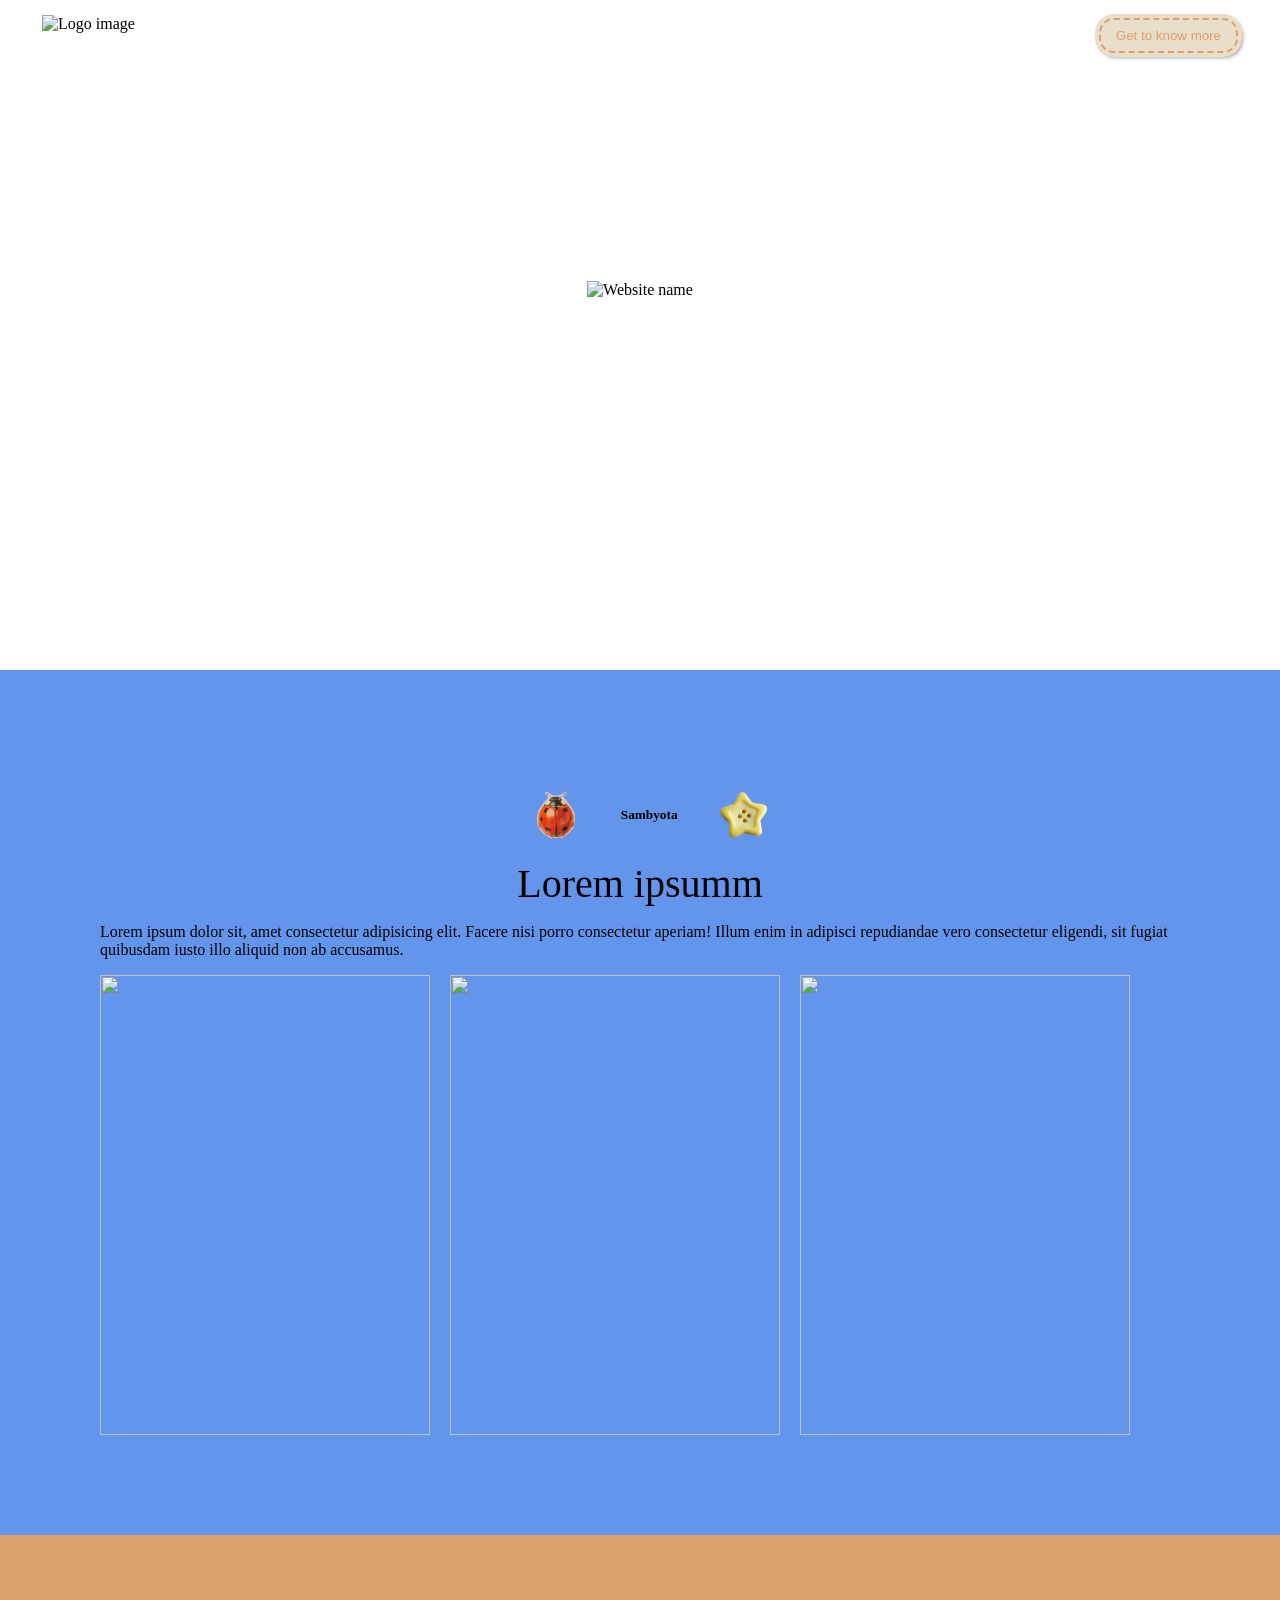
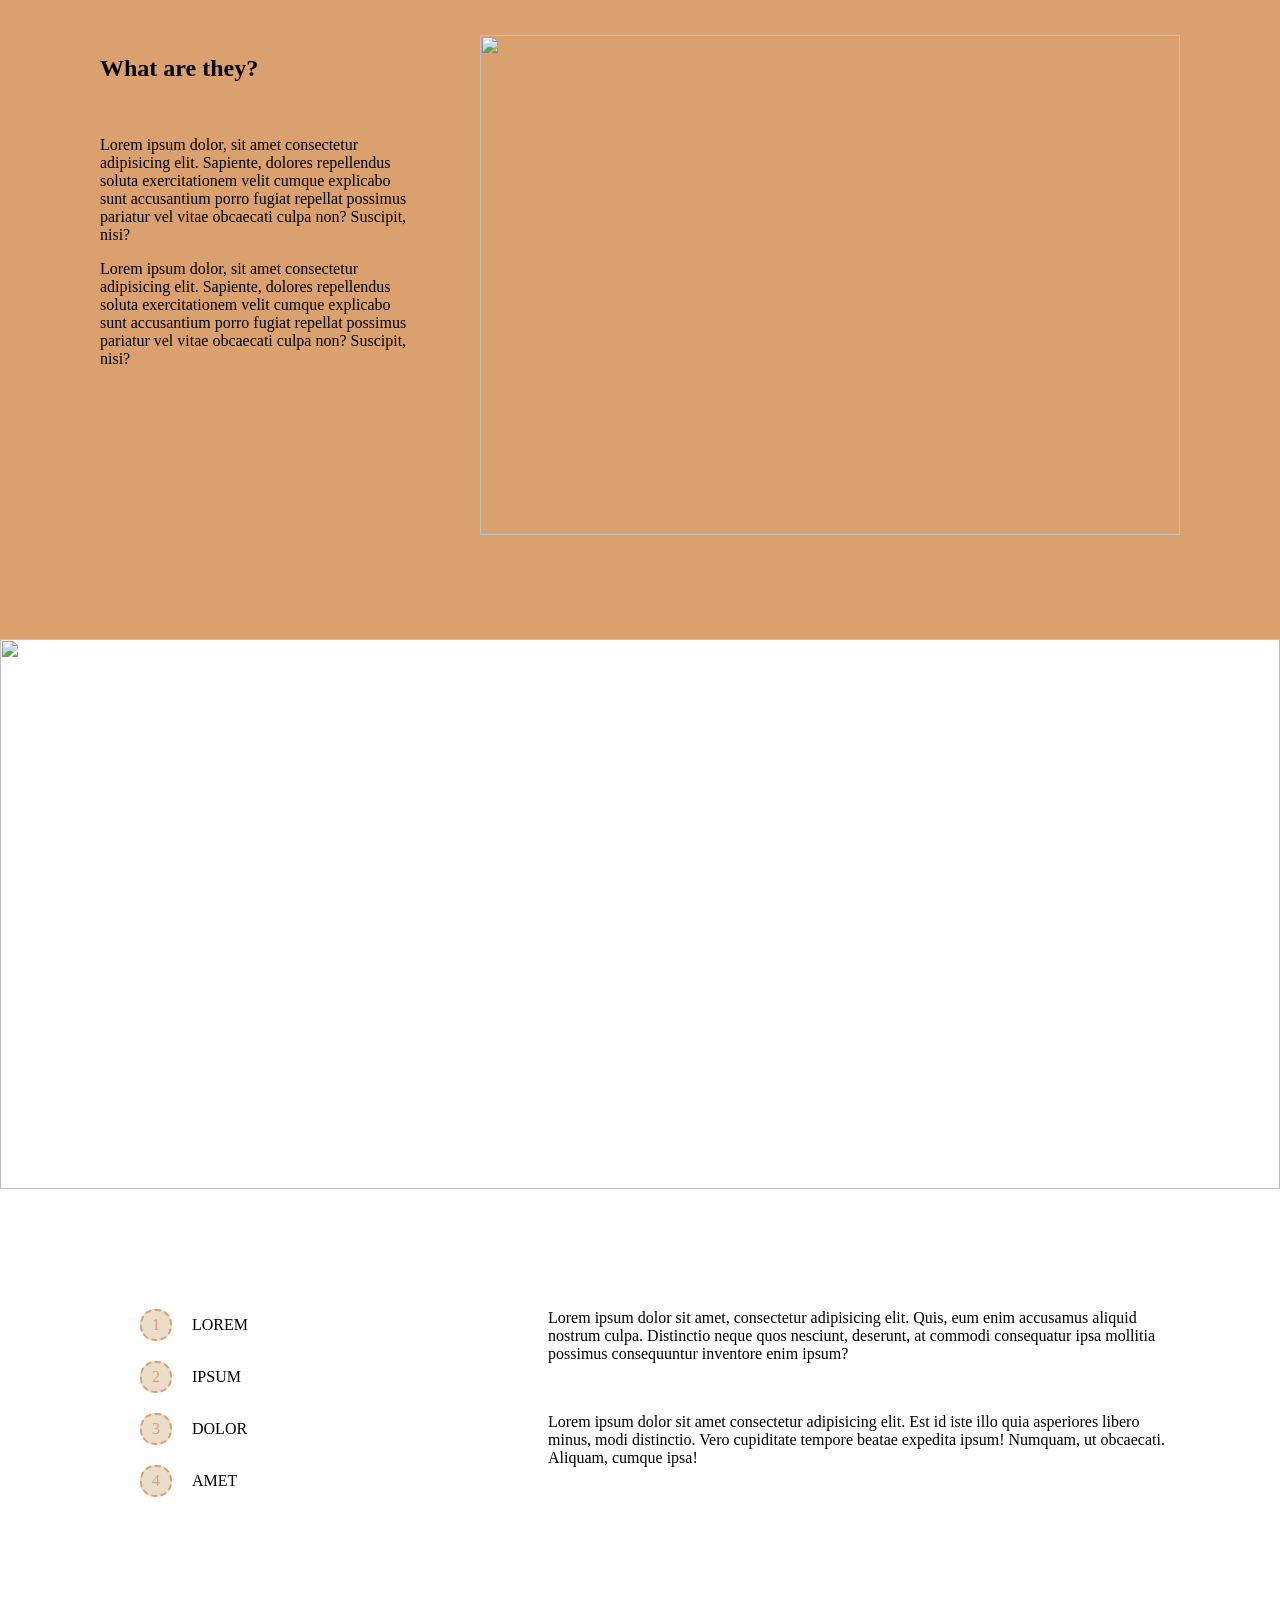
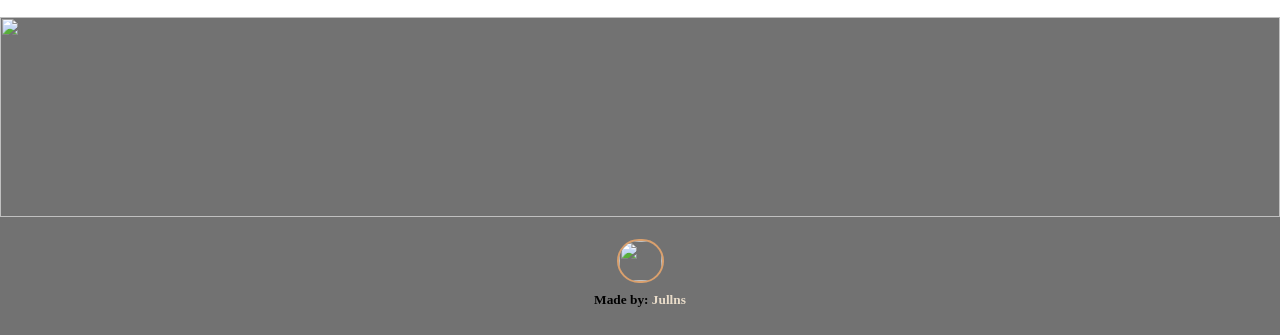
==== index.html @ bb69ad9b "Add files via upload" ====
<!DOCTYPE html>
<html lang="en">
<head>
    <meta charset="UTF-8">
    <meta name="viewport" content="width=device-width, initial-scale=1.0">
    <link rel="icon" href="#" type="image/x-icon">
    <link rel="Stylesheet" href="style.css">
    <title>Presentation</title>
</head>
<body>
    <header>
        <img src="https://i.pinimg.com/1200x/c7/43/ba/c743ba436043ff86fafc4861faecf809.jpg" class="logo" alt="Logo image">
        <button class="btnHeader">Get to know more</button>
    </header>

    <section class="hero">
        <div class="imgHero">
            <img src="https://placehold.co/500x150" alt="Website name">
        </div>
    </section>

    <section class="flips">
        <div class="above">
            <img src="img/ladyBug.png" alt="" style="height: 90px;" class="imgAbove">
            <h5>Sambyota</h5>
            <img src="img/button.png" alt="" style="height: 50px;" class="imgAbove">
        </div>
        <div class="textInfo">
            <span>Lorem ipsumm</span>
            <p>Lorem ipsum dolor sit, amet consectetur adipisicing elit. Facere nisi porro consectetur aperiam! Illum enim in adipisci repudiandae vero consectetur eligendi, sit fugiat quibusdam iusto illo aliquid non ab accusamus.</p>
        </div>
        <div class="flipImages">
            <div class="flipCard">
                <div class="flipCardInner">
                    <div class="flipCardFront">
                        <img src="https://i.pinimg.com/736x/1f/29/45/1f2945234f27a18b586317b9a08e1dca.jpg" alt="">
                    </div>
                    <div class="flipCardBack">
                        <h1>LOREM</h1>
                        <p>Lorem ipsum dolor sit amet consectetur adipisicing elit. Architecto ex fuga soluta tempore, eius aspernatur doloribus iste magni est odit eos vero, placeat dignissimos perspiciatis labore officiis dolorum rem! Consequuntur.</p>
                    </div>
                </div>
            </div>

            <div class="flipCard">
                <div class="flipCardInner">
                    <div class="flipCardFront">
                        <img src="https://i.pinimg.com/736x/7e/d2/30/7ed23029f573b01a858c3f5cab097824.jpg" alt="">
                    </div>
                    <div class="flipCardBack">
                        <h1>LOREM</h1>
                        <p>Lorem ipsum dolor sit amet consectetur, adipisicing elit. Ipsa autem aliquam illum nulla labore. Cupiditate magnam voluptatibus commodi mollitia tempore eveniet odio id veritatis blanditiis voluptates. Doloremque impedit dolorem harum.</p>
                    </div>
                </div>   
            </div>

            <div class="flipCard">
                <div class="flipCardInner">
                    <div class="flipCardFront">
                        <img src="https://i.pinimg.com/736x/ce/5a/1a/ce5a1a4d6c5ed7a94f8ad2fc9b139fdb.jpg" alt="">
                    </div>
                    <div class="flipCardBack">
                        <h1>LOREM</h1>
                        <p>Lorem, ipsum dolor sit amet consectetur adipisicing elit. Eaque ut assumenda consequatur cum porro? Aut, aliquid. Vitae, hic, dolorum porro obcaecati aliquam nisi fugit laudantium quod explicabo inventore autem est!</p>
                    </div>   
                </div>
            </div>
        </div>
    </section>

    <section class="noNameYet">
        <div class="leftSide">
            <h1>What are they?</h1>
            <br>
            <p>
                Lorem ipsum dolor, sit amet consectetur adipisicing elit. Sapiente, dolores repellendus soluta exercitationem 
                velit cumque explicabo sunt accusantium porro fugiat repellat possimus pariatur vel vitae obcaecati culpa non? Suscipit, nisi?
            <br>
            </p>
            <p>
                Lorem ipsum dolor, sit amet consectetur adipisicing elit. Sapiente, dolores repellendus soluta exercitationem 
                velit cumque explicabo sunt accusantium porro fugiat repellat possimus pariatur vel vitae obcaecati culpa non? Suscipit, nisi?
            </p>
        </div>
        <div class="rightSide">
            <img src="https://i.pinimg.com/1200x/5e/f9/04/5ef9048542bf9fe75a22320e7ff484f0.jpg" alt="">
        </div>
    </section>

    <section class="containerAbout1">
        <div class="imgContainer">
            <img src="https://i.pinimg.com/736x/b4/34/05/b43405a6c6531537ccabb3a57415e69e.jpg" alt="">
        </div>
        <div class="imgsContainer">
            <div class="imgContainer1">
                <img src="https://i.pinimg.com/736x/16/76/25/1676259814f19e960ae3fb7d10cefbdc.jpg" alt="">
            </div>
            <div class="imgContainer2">
                <img src="https://i.pinimg.com/736x/c9/18/b7/c918b74cd02851aae512fbfe6bda072d.jpg" alt="">
            </div>
            <div class="imgContainer3">
                <img src="https://i.pinimg.com/736x/c7/d8/ac/c7d8acb1a507242b9e1f4ab59ffd6779.jpg" alt="">
            </div>
            <div class="imgContainer4">
                <img src="https://i.pinimg.com/736x/0f/88/f7/0f88f76f76c9b08f286b25aec2841755.jpg" alt="">
            </div>
        </div>
        <div class="listAbout">
            <div class="list">
                <ul>
                    <li>
                        <span>1</span>
                        LOREM
                    </li>
                    <li>
                        <span>2</span>
                        IPSUM
                    </li>
                    <li>
                        <span>3</span>
                        DOLOR
                    </li>
                    <li>
                        <span>4</span>
                        AMET
                    </li>
                </ul>
            </div>
            <div class="textList">
                <p>
                    Lorem ipsum dolor sit amet, consectetur adipisicing elit. Quis, eum enim accusamus aliquid nostrum culpa. Distinctio neque quos nesciunt, deserunt, at commodi consequatur ipsa mollitia possimus consequuntur inventore enim ipsum?
                </p>
                <br>
                <p>
                    Lorem ipsum dolor sit amet consectetur adipisicing elit. Est id iste illo quia asperiores libero minus, modi distinctio. Vero cupiditate tempore beatae expedita ipsum! Numquam, ut obcaecati. Aliquam, cumque ipsa!
                </p>
            </div>
        </div>
    </section>

    <section>
        <div class="circleMain">

        </div>
    </section>

    <footer>
        <div class="footer">
            <div class="imgFooterBackround">
                <img src="https://i.pinimg.com/1200x/5f/6d/40/5f6d406dd7ec572bca5e5ca0c0a4572c.jpg" alt="">
            </div>
            <div class="bellowPart">
                <br>
                <img src="https://i.pinimg.com/1200x/15/10/79/151079d233171f6b4fae22c9ef8bdc80.jpg" alt="">
                <h1>Made by: <span style="color:#EADDCA;">Jullns</span></h1>
                <br>
            </div>
        </div>
    </footer>
</body>
</html>
---- style.css ----
html{
    scroll-behavior: smooth;
    scrollbar-color:#b5855b rgb(234, 221, 202);
}
body{
    margin: 0;
    padding: 0;
    box-sizing: border-box;
    text-decoration: none;
}
header{
    display: flex;
    justify-content: space-between;
    width: 100%;
    height: 60px;
    background-color: transparent;
    z-index: 9999;
    padding: 35px 42px;
    box-sizing: border-box;
    align-items: center;
}
.logo{
    height: 40px;
}
.btnHeader{
    outline: none;
    color: #DAA06D;
    padding: 8px;
    padding-left: 15px;
    padding-right: 15px;
    border: 2px dashed #DAA06D;
    border-radius: 15px;
    background-color: #EADDCA;
    box-shadow: 0 0 0 4px #EADDCA, 2px 2px 4px 2px rgba(0, 0, 0, 0.5);
    transition: .1s ease-in-out;
}
.btnHeader:hover{
    transform: translateX(0.1rem) translateY(0.1rem);
}

.hero{
    background-image: url('https://i.pinimg.com/1200x/b3/a4/09/b3a409f40a2739da270003967fcad691.jpg');
    background-size: cover;
    background-position: center;
    background-repeat: no-repeat;
    height: 700px;   
    margin-top: -100px;   
    top: 0;      
}
.imgHero{
    display: flex;
    flex-direction: column;
    justify-content: center;
    align-items: center;
    height: 500px;
    padding-top: 70px;
}
.above{
    display: flex;
    align-items: center;
    justify-content: center;
}
.above h5{
    font-weight: 600;
    margin-right: 40px;
    margin-left: 20px;
}
.imgAbove:hover{
    animation: chacoalhar 1.7s ease-in-out infinite;
}
@keyframes chacoalhar {
    0% { transform: translateX(0) rotate(0deg); }
    25% { transform: translateX(-6px) rotate(-25deg); } 
    50% { transform: translateX(6px) rotate(25deg); }   
    75% { transform: translateX(-3px) rotate(-9deg); }  
    100% { transform: translateX(0) rotate(0deg); }
}

.noNameYet{
    background-color: #DAA06D;
    padding: 100px;
    display: flex;
}
.rightSide img{
    height: 500px;
    width: 700px;
}
.leftSide{
    margin-right: 70px;
}
.flips{
    background-color: cornflowerblue;
    padding: 100px;
}
.textInfo span{
    display: flex;
    justify-content: center;
    font-size: 40px;
}
.flipImages{
    display: flex;
    gap: 20px;
}
.flipCard{
    background-color: transparent;
    width: 330px;
    height: 460px;
    perspective: 1000px;
}
.flipCardFront img{
    width: 330px;
    height: 460px;
    object-fit: cover;
}
.flipCardInner{
    position: relative;
    width: 100%;
    height: 100%;
    transition: transform 0.6s;
    transform-style: preserve-3d;
}
.flipCard:hover .flipCardInner{
    transform: rotateY(180deg);
}
.flipCardFront, .flipCardBack{
    position: absolute;
    width: 100%;
    height: 100%;
    backface-visibility: hidden;
    -webkit-backface-visibility: hidden;
    overflow: hidden;
}
.flipCardBack{
    background-color: #DAA06D;
    transform: rotateY(180deg);
}

/*footer*/
.footer{
    background-color: rgb(114, 114, 114);
    bottom: 0;
}
.imgFooterBackround img{
    width: 100%;
    height: 200px;
}
.bellowPart img{
    height: 40px;
    width: 43px;
    border: 2px solid #DAA06D;
    border-radius: 30px;
}
.bellowPart h1{
    font-size: smaller;
}
.bellowPart {
    display: flex;
    flex-direction: column;
    align-items: center;
    justify-content: center;
}

.imgContainer img{
    background-image: url('https://i.pinimg.com/736x/b4/34/05/b43405a6c6531537ccabb3a57415e69e.jpg');
    background-size: cover;
    background-position: center;
    background-repeat: no-repeat;
    height: 550px;
    width: 100%;  
}
.containerAbout1{
    position: relative;
}
.imgContainer1, .imgContainer2, .imgContainer3, .imgContainer4 {
    position: absolute;
    z-index: 990;
}
.imgContainer1{
    top: 18%;
    left: 15%;
}
.imgContainer1 img{
    height: 100px;
}
.imgContainer2 {
    top: 25%;
    left: 58%;
}
.imgContainer2 img{
    height: 100px;
}
.imgContainer3 {
    top: 35%;
    left: 60%;
}
.imgContainer3 img{
    height: 100px;
}
.imgContainer4 {
    top: 45%;
    left: 30%;
}
.imgContainer4 img{
    height: 100px;
}
.list li{
    display: flex;
    list-style: none;
    margin-bottom: 20px;
    align-items: center;
}
.list span{
    outline: none;
    color: #DAA06D;
    padding: 5px;
    padding-left: 10px;
    padding-right: 10px;
    border: 2px dashed #DAA06D;
    border-radius: 15px;
    background-color: #EADDCA;
    margin-right: 20px;
    align-items: baseline;
}
.listAbout{
    display: flex;
    gap: 300px;
    padding: 100px;
}
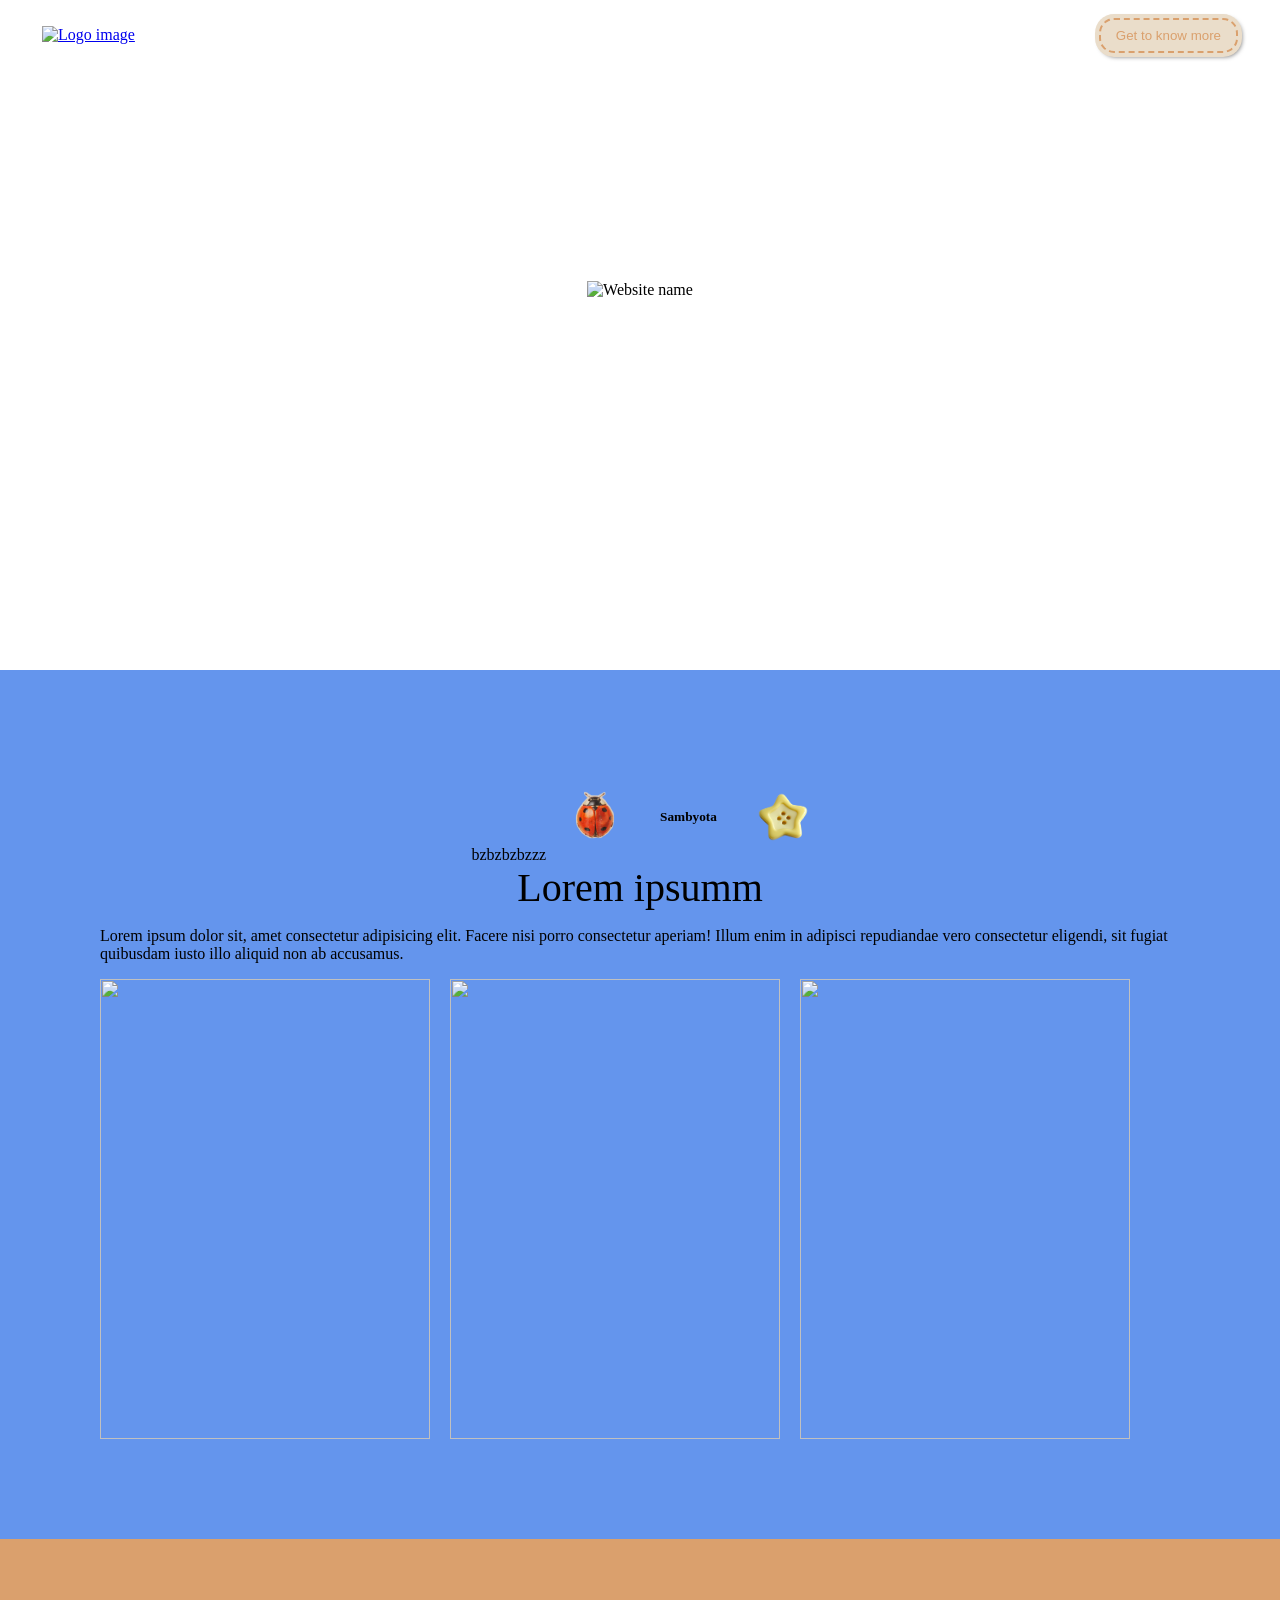
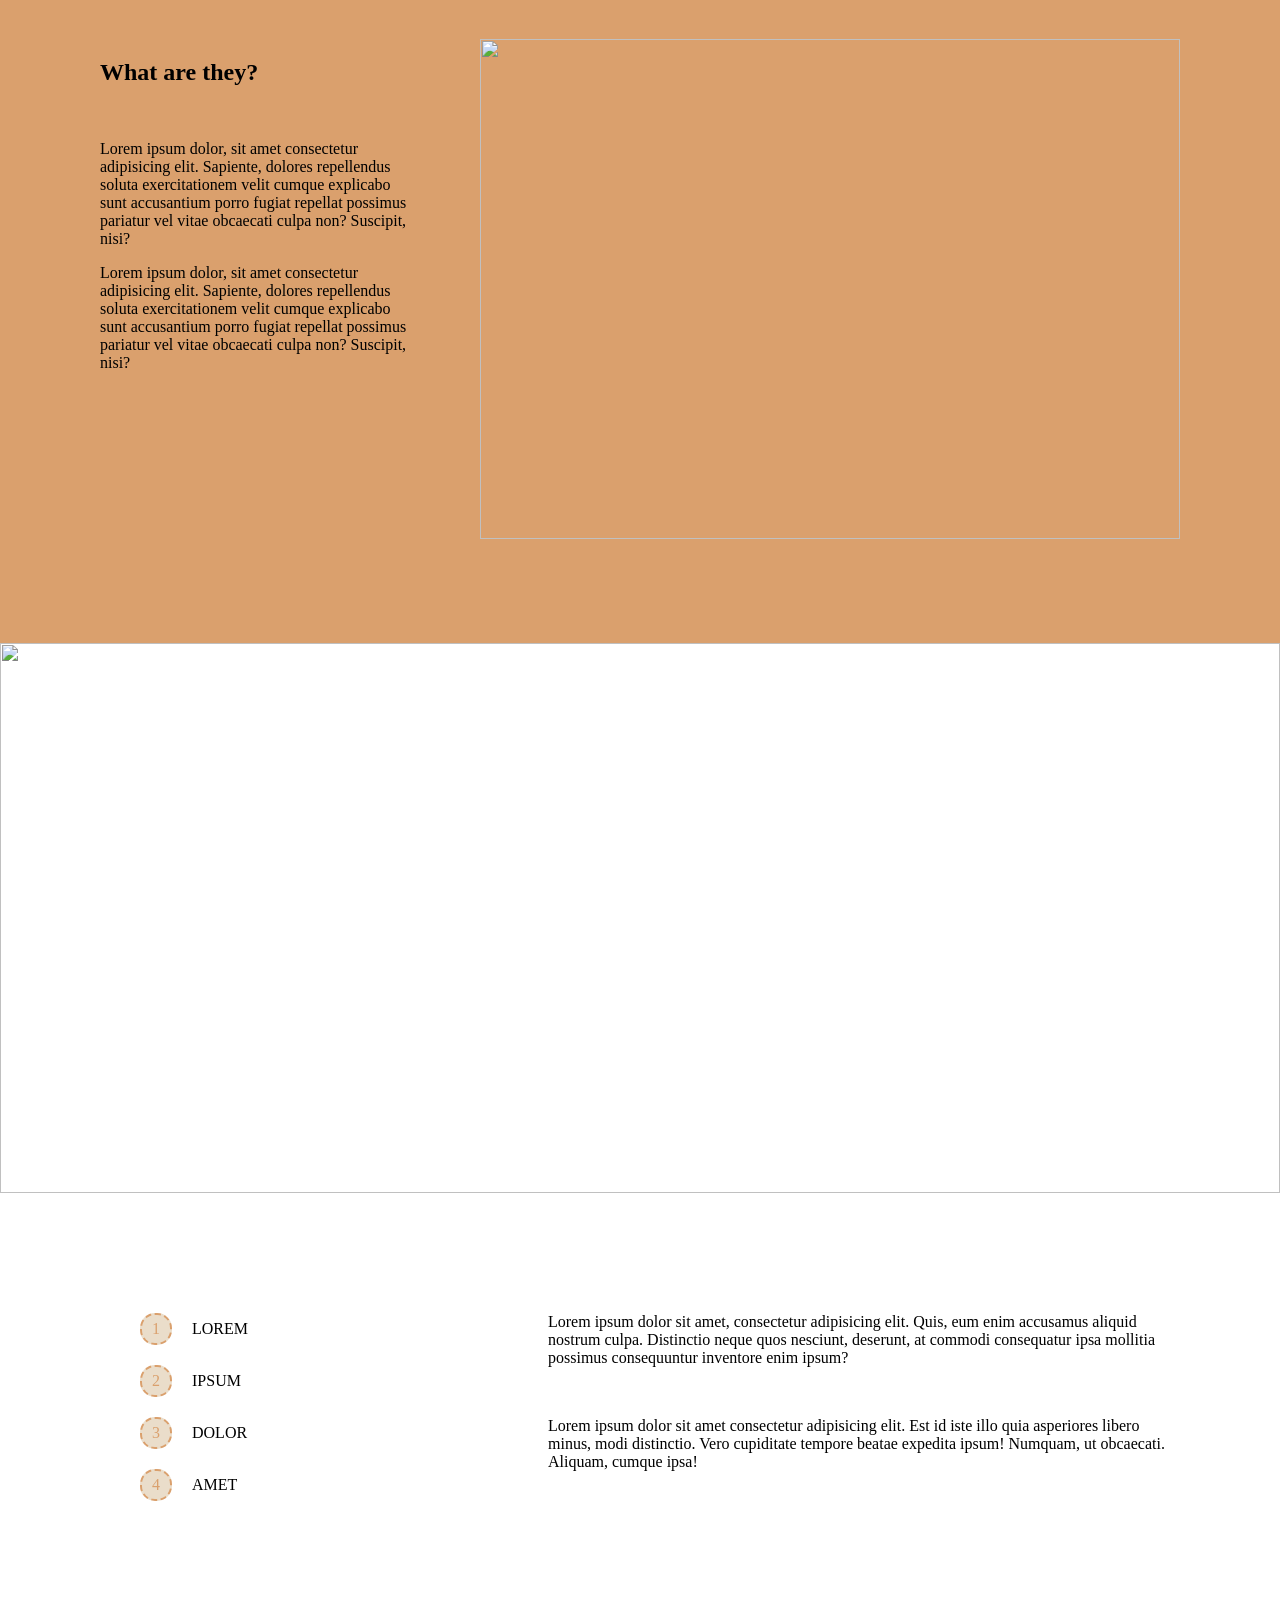
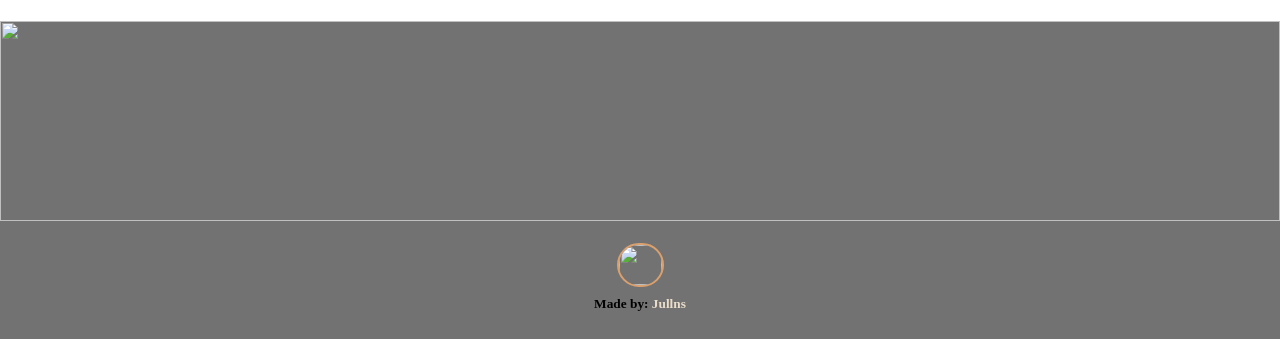
==== commit 120aca55: "Update index.html" ====
--- a/index.html
+++ b/index.html
@@ -3,14 +3,14 @@
 <head>
     <meta charset="UTF-8">
     <meta name="viewport" content="width=device-width, initial-scale=1.0">
-    <link rel="icon" href="#" type="image/x-icon">
+    <link rel="icon" href="img/ladyBug.png" type="image/x-icon">
     <link rel="Stylesheet" href="style.css">
     <title>Presentation</title>
 </head>
 <body>
     <header>
-        <img src="https://i.pinimg.com/1200x/c7/43/ba/c743ba436043ff86fafc4861faecf809.jpg" class="logo" alt="Logo image">
-        <button class="btnHeader">Get to know more</button>
+        <a href="index.html"><img src="https://i.pinimg.com/1200x/c7/43/ba/c743ba436043ff86fafc4861faecf809.jpg" class="logo" alt="Logo image"></a>
+        <a href="home.html"><button class="btnHeader">Get to know more</button></a>
     </header>
 
     <section class="hero">
@@ -21,7 +21,10 @@
 
     <section class="flips">
         <div class="above">
-            <img src="img/ladyBug.png" alt="" style="height: 90px;" class="imgAbove">
+            <div class="tooltip">
+                <span class="tooltipText">bzbzbzbzzz</span>
+                <img src="img/ladyBug.png" alt="" style="height: 90px;" class="imgAbove">
+            </div>
             <h5>Sambyota</h5>
             <img src="img/button.png" alt="" style="height: 50px;" class="imgAbove">
         </div>
@@ -147,15 +150,15 @@
     <footer>
         <div class="footer">
             <div class="imgFooterBackround">
-                <img src="https://i.pinimg.com/1200x/5f/6d/40/5f6d406dd7ec572bca5e5ca0c0a4572c.jpg" alt="">
+                <img src="https://i.pinimg.com/1200x/0c/92/95/0c92953f26733f3b9392ffd66476453e.jpg" alt="">
             </div>
             <div class="bellowPart">
                 <br>
-                <img src="https://i.pinimg.com/1200x/15/10/79/151079d233171f6b4fae22c9ef8bdc80.jpg" alt="">
+                <img src="/img/icon.png" alt="">
                 <h1>Made by: <span style="color:#EADDCA;">Jullns</span></h1>
                 <br>
             </div>
         </div>
     </footer>
 </body>
-</html>+</html>
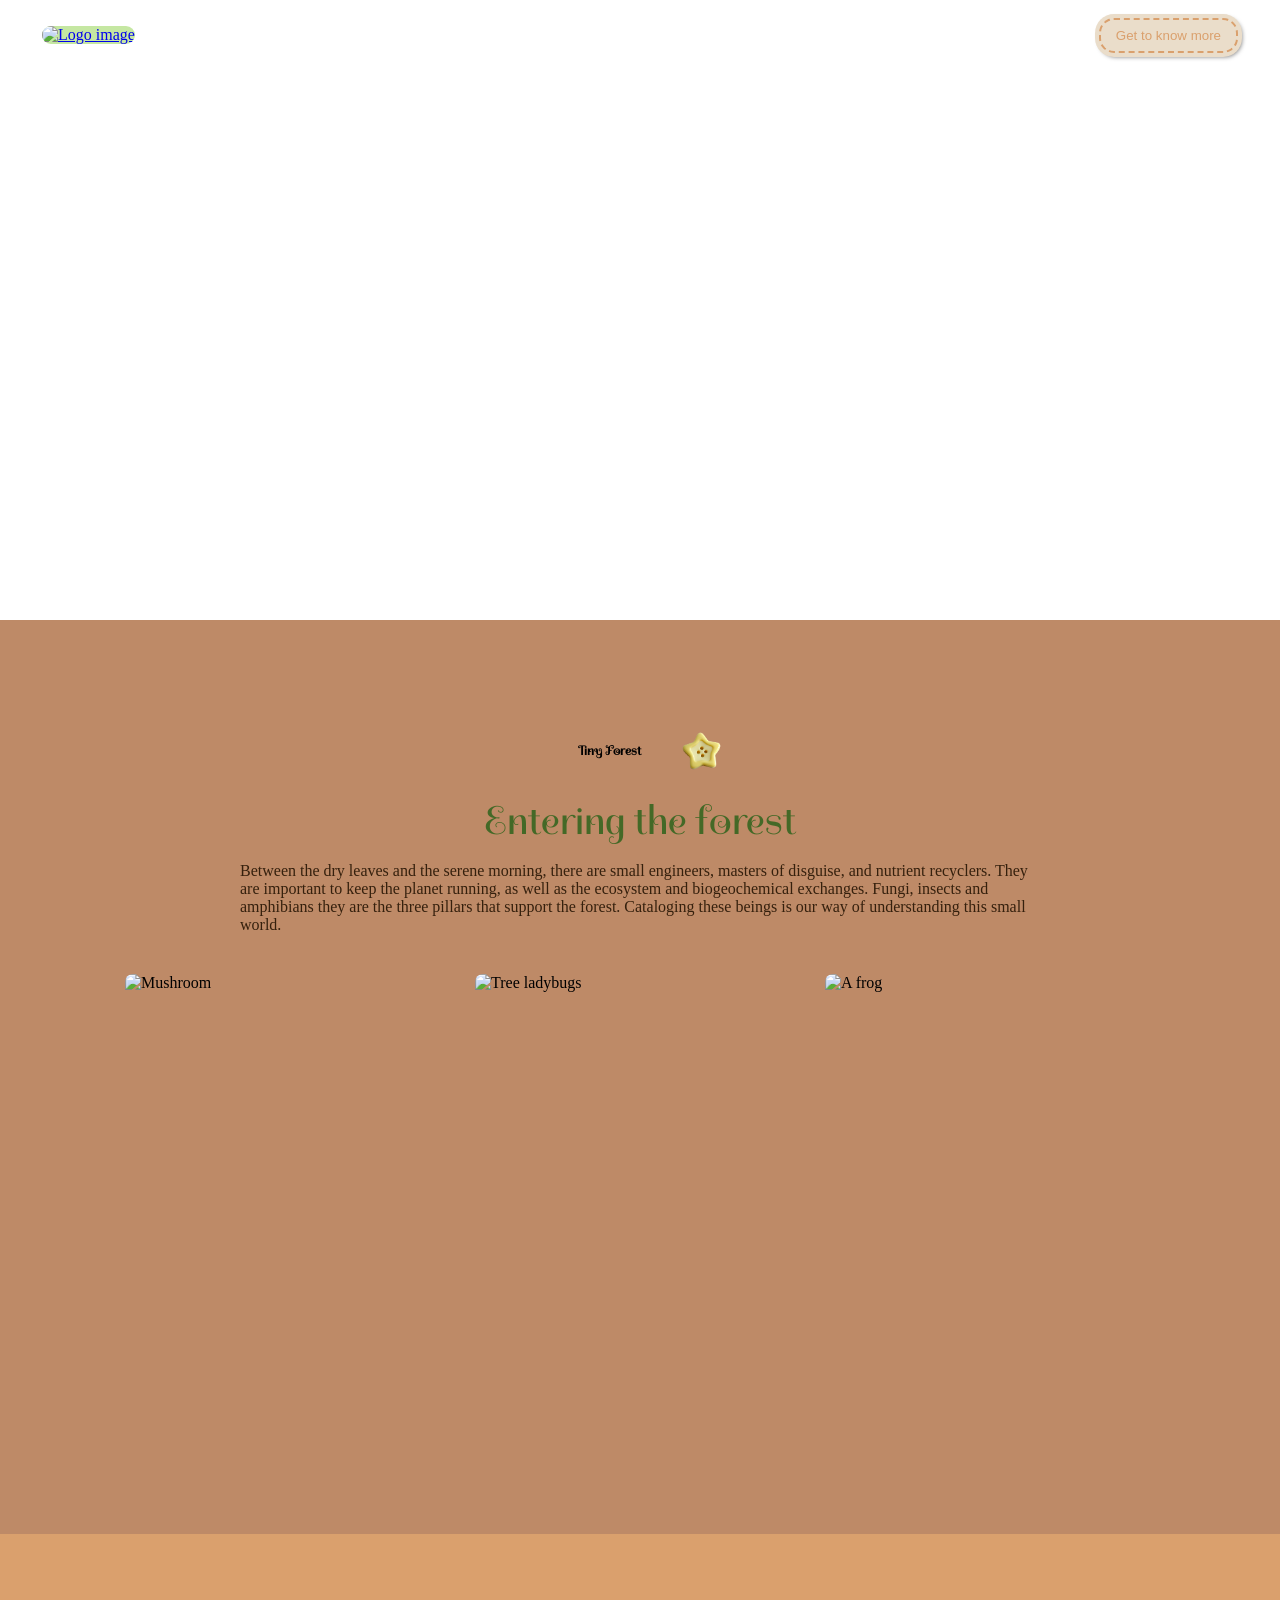
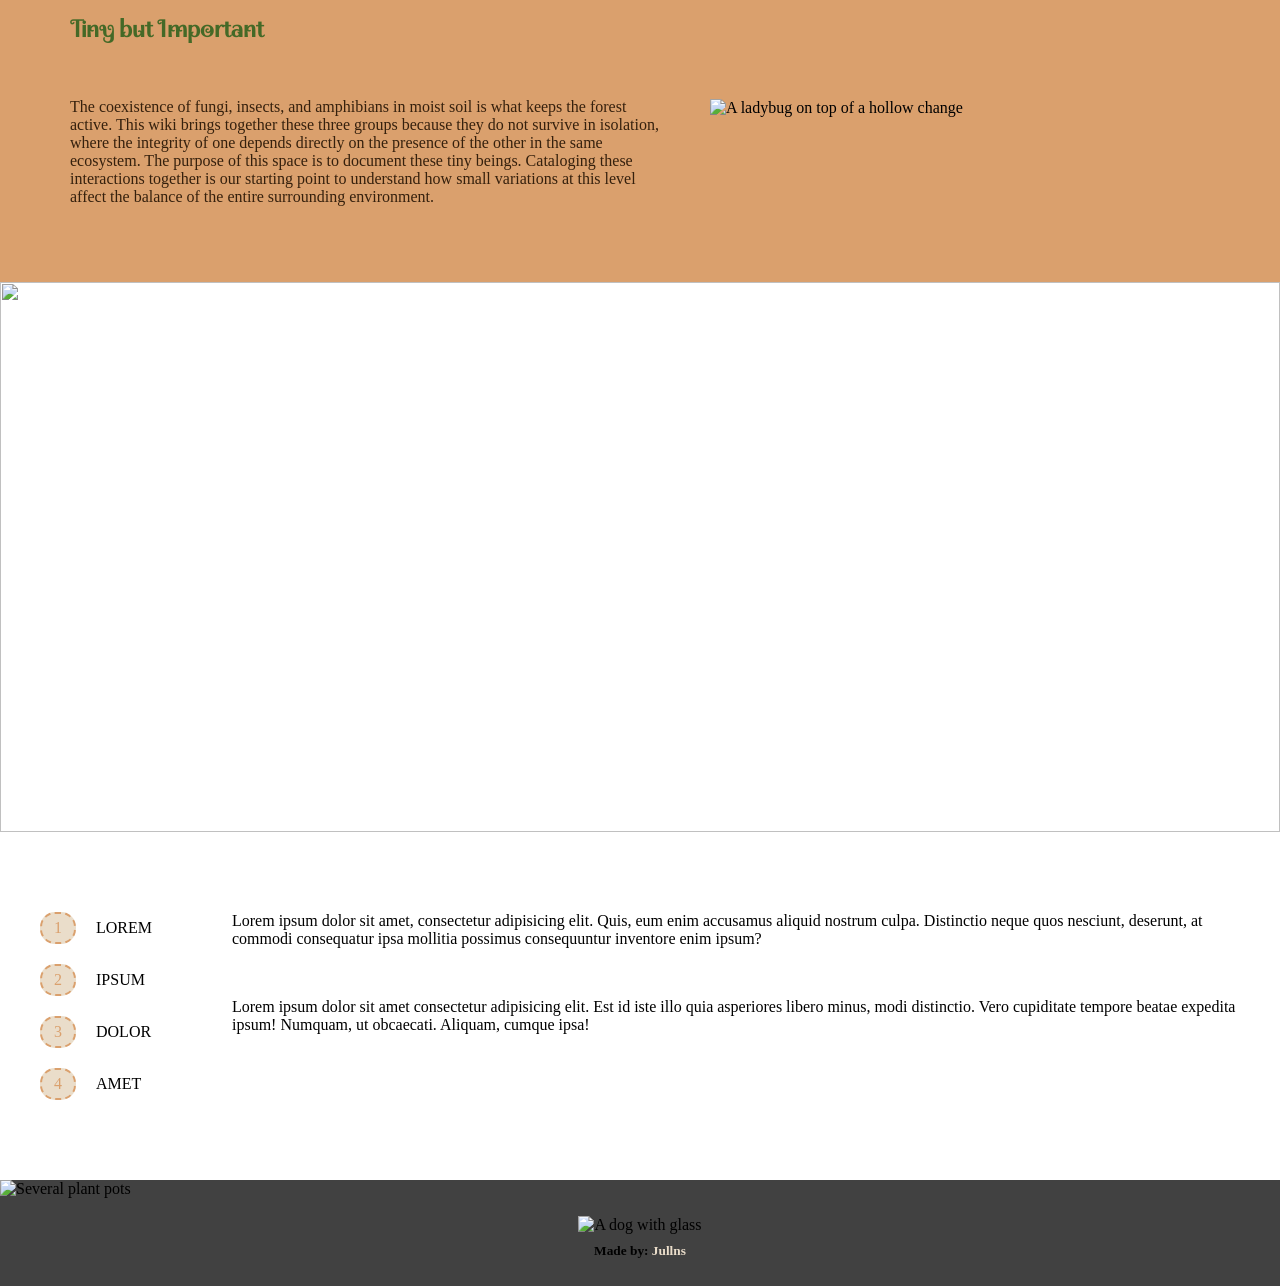
==== commit a1dfbfcd: "Update index.html" ====
--- a/index.html
+++ b/index.html
@@ -3,44 +3,44 @@
 <head>
     <meta charset="UTF-8">
     <meta name="viewport" content="width=device-width, initial-scale=1.0">
-    <link rel="icon" href="img/ladyBug.png" type="image/x-icon">
+    <link rel="icon" href="img/cursor.png" type="image/x-icon">
     <link rel="Stylesheet" href="style.css">
     <title>Presentation</title>
 </head>
 <body>
     <header>
-        <a href="index.html"><img src="https://i.pinimg.com/1200x/c7/43/ba/c743ba436043ff86fafc4861faecf809.jpg" class="logo" alt="Logo image"></a>
+        <a href="index.html"><img src="/img/Logo.png" class="logo" alt="Logo image"></a>
         <a href="home.html"><button class="btnHeader">Get to know more</button></a>
     </header>
 
     <section class="hero">
         <div class="imgHero">
-            <img src="https://placehold.co/500x150" alt="Website name">
+            <img src="/img/logoBig.png" alt="Website name">
         </div>
     </section>
 
-    <section class="flips">
-        <div class="above">
+    <section class="cardsFlips">
+        <div class="aboveInfo">
             <div class="tooltip">
                 <span class="tooltipText">bzbzbzbzzz</span>
-                <img src="img/ladyBug.png" alt="" style="height: 90px;" class="imgAbove">
+                <img src="img/cursor.png" alt="" class="imgAbove">
             </div>
-            <h5>Sambyota</h5>
-            <img src="img/button.png" alt="" style="height: 50px;" class="imgAbove">
+            <h5>Tiny Forest</h5>
+            <img src="img/button.png" alt="" class="imgAbove">
         </div>
         <div class="textInfo">
-            <span>Lorem ipsumm</span>
-            <p>Lorem ipsum dolor sit, amet consectetur adipisicing elit. Facere nisi porro consectetur aperiam! Illum enim in adipisci repudiandae vero consectetur eligendi, sit fugiat quibusdam iusto illo aliquid non ab accusamus.</p>
+            <span>Entering the forest</span>
+            <p>Between the dry leaves and the serene morning, there are small engineers, masters of disguise, and nutrient recyclers. They are important to keep the planet running, as well as the ecosystem and biogeochemical exchanges. Fungi, insects and amphibians they are the three pillars that support the forest. Cataloging these beings is our way of understanding this small world. </p>
         </div>
         <div class="flipImages">
             <div class="flipCard">
                 <div class="flipCardInner">
                     <div class="flipCardFront">
-                        <img src="https://i.pinimg.com/736x/1f/29/45/1f2945234f27a18b586317b9a08e1dca.jpg" alt="">
+                        <img src="https://i.pinimg.com/1200x/0c/2e/9c/0c2e9c9e3904a8c6468e363ac5e10831.jpg" alt="Mushroom">
                     </div>
                     <div class="flipCardBack">
-                        <h1>LOREM</h1>
-                        <p>Lorem ipsum dolor sit amet consectetur adipisicing elit. Architecto ex fuga soluta tempore, eius aspernatur doloribus iste magni est odit eos vero, placeat dignissimos perspiciatis labore officiis dolorum rem! Consequuntur.</p>
+                        <h1>Fungi</h1>
+                        <p>They are not plants or animals! Fungi are fundamental to the functioning of ecosystems, being primary decomposers of organic matter and responsible for the recycling of nutrients. They create invisible networks under the earth, taking their nutrients from the tree with its mycelium.</p>
                     </div>
                 </div>
             </div>
@@ -48,11 +48,16 @@
             <div class="flipCard">
                 <div class="flipCardInner">
                     <div class="flipCardFront">
-                        <img src="https://i.pinimg.com/736x/7e/d2/30/7ed23029f573b01a858c3f5cab097824.jpg" alt="">
+                        <img src="https://i.pinimg.com/736x/88/ee/34/88ee34dc945d528c074d2b6dd1429fa2.jpg" alt="Tree ladybugs">
                     </div>
                     <div class="flipCardBack">
-                        <h1>LOREM</h1>
-                        <p>Lorem ipsum dolor sit amet consectetur, adipisicing elit. Ipsa autem aliquam illum nulla labore. Cupiditate magnam voluptatibus commodi mollitia tempore eveniet odio id veritatis blanditiis voluptates. Doloremque impedit dolorem harum.</p>
+                        <h1>Insects</h1>
+                        <p>
+                            Insects form the largest class of the Animal Kingdom, there are more than 800,000 known species. Insects live scattered all over the world. From the polar regions to tropical zones, passing through rivers, seas and oceans.
+                        </p>
+                        <p>
+                            Although the appearance of insects is very varied, the body of all of them is divided into head, chest and abdomen. On the head are a pair of antennae and 3 pairs of jaws. All insects have 3 pairs of legs. Not all insects have wings. Most of these animals reach maturity through metamorphosis.
+                        </p>
                     </div>
                 </div>   
             </div>
@@ -60,33 +65,32 @@
             <div class="flipCard">
                 <div class="flipCardInner">
                     <div class="flipCardFront">
-                        <img src="https://i.pinimg.com/736x/ce/5a/1a/ce5a1a4d6c5ed7a94f8ad2fc9b139fdb.jpg" alt="">
+                        <img src="https://i.pinimg.com/1200x/2e/a3/2f/2ea32fdf867832b89eeace62b7d243ca.jpg" alt="A frog">
                     </div>
                     <div class="flipCardBack">
-                        <h1>LOREM</h1>
-                        <p>Lorem, ipsum dolor sit amet consectetur adipisicing elit. Eaque ut assumenda consequatur cum porro? Aut, aliquid. Vitae, hic, dolorum porro obcaecati aliquam nisi fugit laudantium quod explicabo inventore autem est!</p>
+                        <h1>Amphibians</h1>
+                        <p>
+                           They are animals of great evolutionary and ecological success, occurring on almost every continent of the world (with the exception of Antarctica). They occupy various types of humid environments, including forests, fields, and a wide variety of water bodies. 
+                        </p>
+                        <p>
+                           They are ectothermal animals, that is, they use external sources of heat to regulate their body temperature and thus carry out their vital functions. Because they are highly sensitive to environmental changes, they are considered bioindicators; in other words, their presence in a place can indicate whether the environment is in balance or ecological imbalance.
+                        </p>
                     </div>   
                 </div>
             </div>
         </div>
     </section>
 
-    <section class="noNameYet">
+    <section class="about">
         <div class="leftSide">
-            <h1>What are they?</h1>
+            <h1>Tiny but Important</h1>
             <br>
             <p>
-                Lorem ipsum dolor, sit amet consectetur adipisicing elit. Sapiente, dolores repellendus soluta exercitationem 
-                velit cumque explicabo sunt accusantium porro fugiat repellat possimus pariatur vel vitae obcaecati culpa non? Suscipit, nisi?
-            <br>
-            </p>
-            <p>
-                Lorem ipsum dolor, sit amet consectetur adipisicing elit. Sapiente, dolores repellendus soluta exercitationem 
-                velit cumque explicabo sunt accusantium porro fugiat repellat possimus pariatur vel vitae obcaecati culpa non? Suscipit, nisi?
+                The coexistence of fungi, insects, and amphibians in moist soil is what keeps the forest active. This wiki brings together these three groups because they do not survive in isolation, where the integrity of one depends directly on the presence of the other in the same ecosystem. The purpose of this space is to document these tiny beings. Cataloging these interactions together is our starting point to understand how small variations at this level affect the balance of the entire surrounding environment.
             </p>
         </div>
         <div class="rightSide">
-            <img src="https://i.pinimg.com/1200x/5e/f9/04/5ef9048542bf9fe75a22320e7ff484f0.jpg" alt="">
+            <img src="img/LadybugTree.png" alt="A ladybug on top of a hollow change">
         </div>
     </section>
 
@@ -141,20 +145,17 @@
         </div>
     </section>
 
-    <section>
-        <div class="circleMain">
-
-        </div>
-    </section>
-
     <footer>
         <div class="footer">
             <div class="imgFooterBackround">
-                <img src="https://i.pinimg.com/1200x/0c/92/95/0c92953f26733f3b9392ffd66476453e.jpg" alt="">
+                <img src="https://i.pinimg.com/736x/1a/88/d7/1a88d757e8497c07349bcb2c235b8cb6.jpg" alt="Several plant pots">
             </div>
             <div class="bellowPart">
                 <br>
-                <img src="/img/icon.png" alt="">
+                <div class="tooltip">
+                    <span class="tooltipText">Its me!</span>
+                    <img src="img/icon.png" alt="A dog with glass">
+                </div>
                 <h1>Made by: <span style="color:#EADDCA;">Jullns</span></h1>
                 <br>
             </div>
--- a/style.css
+++ b/style.css
@@ -1,3 +1,4 @@
+@import url('https://fonts.googleapis.com/css2?family=Spirax&display=swap');
 html{
     scroll-behavior: smooth;
     scrollbar-color:#b5855b rgb(234, 221, 202);
@@ -7,20 +8,28 @@
     padding: 0;
     box-sizing: border-box;
     text-decoration: none;
-}
+    overflow-x: hidden;
+}
+
+/*Header*/
 header{
     display: flex;
     justify-content: space-between;
     width: 100%;
     height: 60px;
     background-color: transparent;
-    z-index: 9999;
+
     padding: 35px 42px;
     box-sizing: border-box;
     align-items: center;
+    z-index: 10000; 
+    margin-bottom: -60px;
+    position: relative;
 }
 .logo{
-    height: 40px;
+    background-color: rgb(197, 231, 162);
+    height: 60px;
+    border-radius: 50px;
 }
 .btnHeader{
     outline: none;
@@ -38,36 +47,42 @@
     transform: translateX(0.1rem) translateY(0.1rem);
 }
 
+/*Hero*/
 .hero{
-    background-image: url('https://i.pinimg.com/1200x/b3/a4/09/b3a409f40a2739da270003967fcad691.jpg');
+    background-image: url('/img/hero.png');
     background-size: cover;
     background-position: center;
     background-repeat: no-repeat;
-    height: 700px;   
+    height: 650px;   
     margin-top: -100px;   
     top: 0;      
 }
 .imgHero{
-    display: flex;
-    flex-direction: column;
-    justify-content: center;
-    align-items: center;
     height: 500px;
-    padding-top: 70px;
-}
-.above{
-    display: flex;
-    align-items: center;
-    justify-content: center;
-}
-.above h5{
+    width: 600px;
+    margin-left: auto;
+}
+.imgHero img{
+    max-width: 100%;
+}
+.aboveInfo{
+    display: flex;
+    align-items: center;
+    justify-content: center;
+}
+.aboveInfo h5{
     font-weight: 600;
     margin-right: 40px;
     margin-left: 20px;
+    font-family: "Spirax", system-ui;
+}
+.imgAbove{
+    height: 40px;
 }
 .imgAbove:hover{
     animation: chacoalhar 1.7s ease-in-out infinite;
 }
+
 @keyframes chacoalhar {
     0% { transform: translateX(0) rotate(0deg); }
     25% { transform: translateX(-6px) rotate(-25deg); } 
@@ -76,30 +91,33 @@
     100% { transform: translateX(0) rotate(0deg); }
 }
 
-.noNameYet{
-    background-color: #DAA06D;
+
+/*Flip cards and info*/
+.cardsFlips{
+    background-color: #be8a67;
     padding: 100px;
-    display: flex;
-}
-.rightSide img{
-    height: 500px;
-    width: 700px;
-}
-.leftSide{
-    margin-right: 70px;
-}
-.flips{
-    background-color: cornflowerblue;
-    padding: 100px;
+}
+.textInfo{
+    max-width: 800px;
+    margin: 0 auto 40px auto;
+}
+.textInfo p{
+    color: #35200d;
 }
 .textInfo span{
-    display: flex;
-    justify-content: center;
+    font-family: "Spirax", system-ui;
+    display: flex;
+    justify-content: center;
+    margin-top: 15px;
+    margin-bottom: 15px;
     font-size: 40px;
+    color: rgb(68, 105, 39);
 }
 .flipImages{
     display: flex;
     gap: 20px;
+    justify-content: center;
+    flex-wrap: wrap;
 }
 .flipCard{
     background-color: transparent;
@@ -108,8 +126,8 @@
     perspective: 1000px;
 }
 .flipCardFront img{
-    width: 330px;
-    height: 460px;
+    width: 100%;
+    height: 100%;
     object-fit: cover;
 }
 .flipCardInner{
@@ -129,35 +147,77 @@
     backface-visibility: hidden;
     -webkit-backface-visibility: hidden;
     overflow: hidden;
+    border-radius: 8px;
 }
 .flipCardBack{
+    display: flex;
+    flex-direction: column;
+    align-items: center;
+    justify-content: center;
     background-color: #DAA06D;
     transform: rotateY(180deg);
-}
-
-/*footer*/
-.footer{
-    background-color: rgb(114, 114, 114);
-    bottom: 0;
-}
-.imgFooterBackround img{
-    width: 100%;
-    height: 200px;
-}
-.bellowPart img{
-    height: 40px;
-    width: 43px;
-    border: 2px solid #DAA06D;
-    border-radius: 30px;
-}
-.bellowPart h1{
-    font-size: smaller;
-}
-.bellowPart {
-    display: flex;
-    flex-direction: column;
-    align-items: center;
-    justify-content: center;
+    padding-right: 15px;
+}
+.flipCardBack p{
+    padding-left: 20px;
+    color: #35200d;
+}
+.flipCardBack h1{
+    font-family: "Spirax", system-ui;
+    color: rgb(68, 105, 39);
+}
+.tooltip{
+    position:relative;
+    display:inline-block;
+    cursor: pointer;
+}
+.tooltipText{
+    visibility: hidden;
+    width: 130px;
+    background-color: #7d5029;
+    color: #EADDCA;
+    text-align: center;
+    padding: 5px 0;
+    border: 2px solid #4f3319;
+    border-radius: 6px;
+    position: absolute;
+    z-index: 10;
+    bottom: 105%;
+    left: 50%;
+    transform: translateX(-50%);
+}
+.tooltip:hover .tooltipText {
+  visibility: visible;
+}
+
+/*About*/
+.about{
+    background-color: #DAA06D;
+    padding: 60px 40px;
+    display: flex;
+    align-items: center;
+    justify-content: center;
+    gap: 40px;
+}
+
+.rightSide {
+    flex: 1;
+    max-width: 500px;
+}
+.rightSide img{
+    height: auto;
+    width: 100%;
+}
+.leftSide{
+    flex: 1;
+    max-width: 600px;
+}
+.leftSide h1{
+    font-family: "Spirax", system-ui;
+    color: rgb(68, 105, 39);
+}
+.leftSide p{
+    color: #35200d;
 }
 
 .imgContainer img{
@@ -203,6 +263,13 @@
 .imgContainer4 img{
     height: 100px;
 }
+.list{
+    flex: 1;
+    max-width: 400px;
+}
+.list ul{
+    padding: 0;
+}
 .list li{
     display: flex;
     list-style: none;
@@ -212,17 +279,71 @@
 .list span{
     outline: none;
     color: #DAA06D;
-    padding: 5px;
-    padding-left: 10px;
-    padding-right: 10px;
+    padding: 5px 12px;
     border: 2px dashed #DAA06D;
     border-radius: 15px;
     background-color: #EADDCA;
     margin-right: 20px;
-    align-items: baseline;
 }
 .listAbout{
     display: flex;
-    gap: 300px;
-    padding: 100px;
-}+    justify-content: center;
+    gap: 80px;
+    padding: 60px 40px;
+}
+
+
+/*footer*/
+.footer{
+    background-color: rgb(65, 65, 65);
+    bottom: 0;
+}
+.imgFooterBackround img{
+    width: 100%;
+    height: 300px;
+    object-fit: cover;
+}
+.bellowPart img{
+    height: 80px;
+    width: auto;
+}
+.bellowPart h1{
+    font-size: smaller;
+}
+.bellowPart {
+    display: flex;
+    flex-direction: column;
+    align-items: center;
+    justify-content: center;
+}
+
+/*Media Queries*/
+@media (max-width: 768px){
+    header{
+        padding: 15px 20px;
+    }
+    .imgHero {
+        max-width: 320px; 
+        margin: 0 auto;   
+    }
+    .hero{
+        min-height: 350px;
+    }
+    .cardsFlips, .about, .listAbout{
+        padding: 40px 20px;
+    }
+    .about{
+        flex-direction: column;
+        text-align: center;
+    }
+    .listAbout{
+        flex-direction: column;
+        gap: 30px
+    }
+    .imgContainer1 img, .imgContainer2 img, .imgContainer3 img, .imgContainer4 img{
+        height: 50px;
+    }
+    .flipCard{
+        max-width: 320px;
+    }
+}
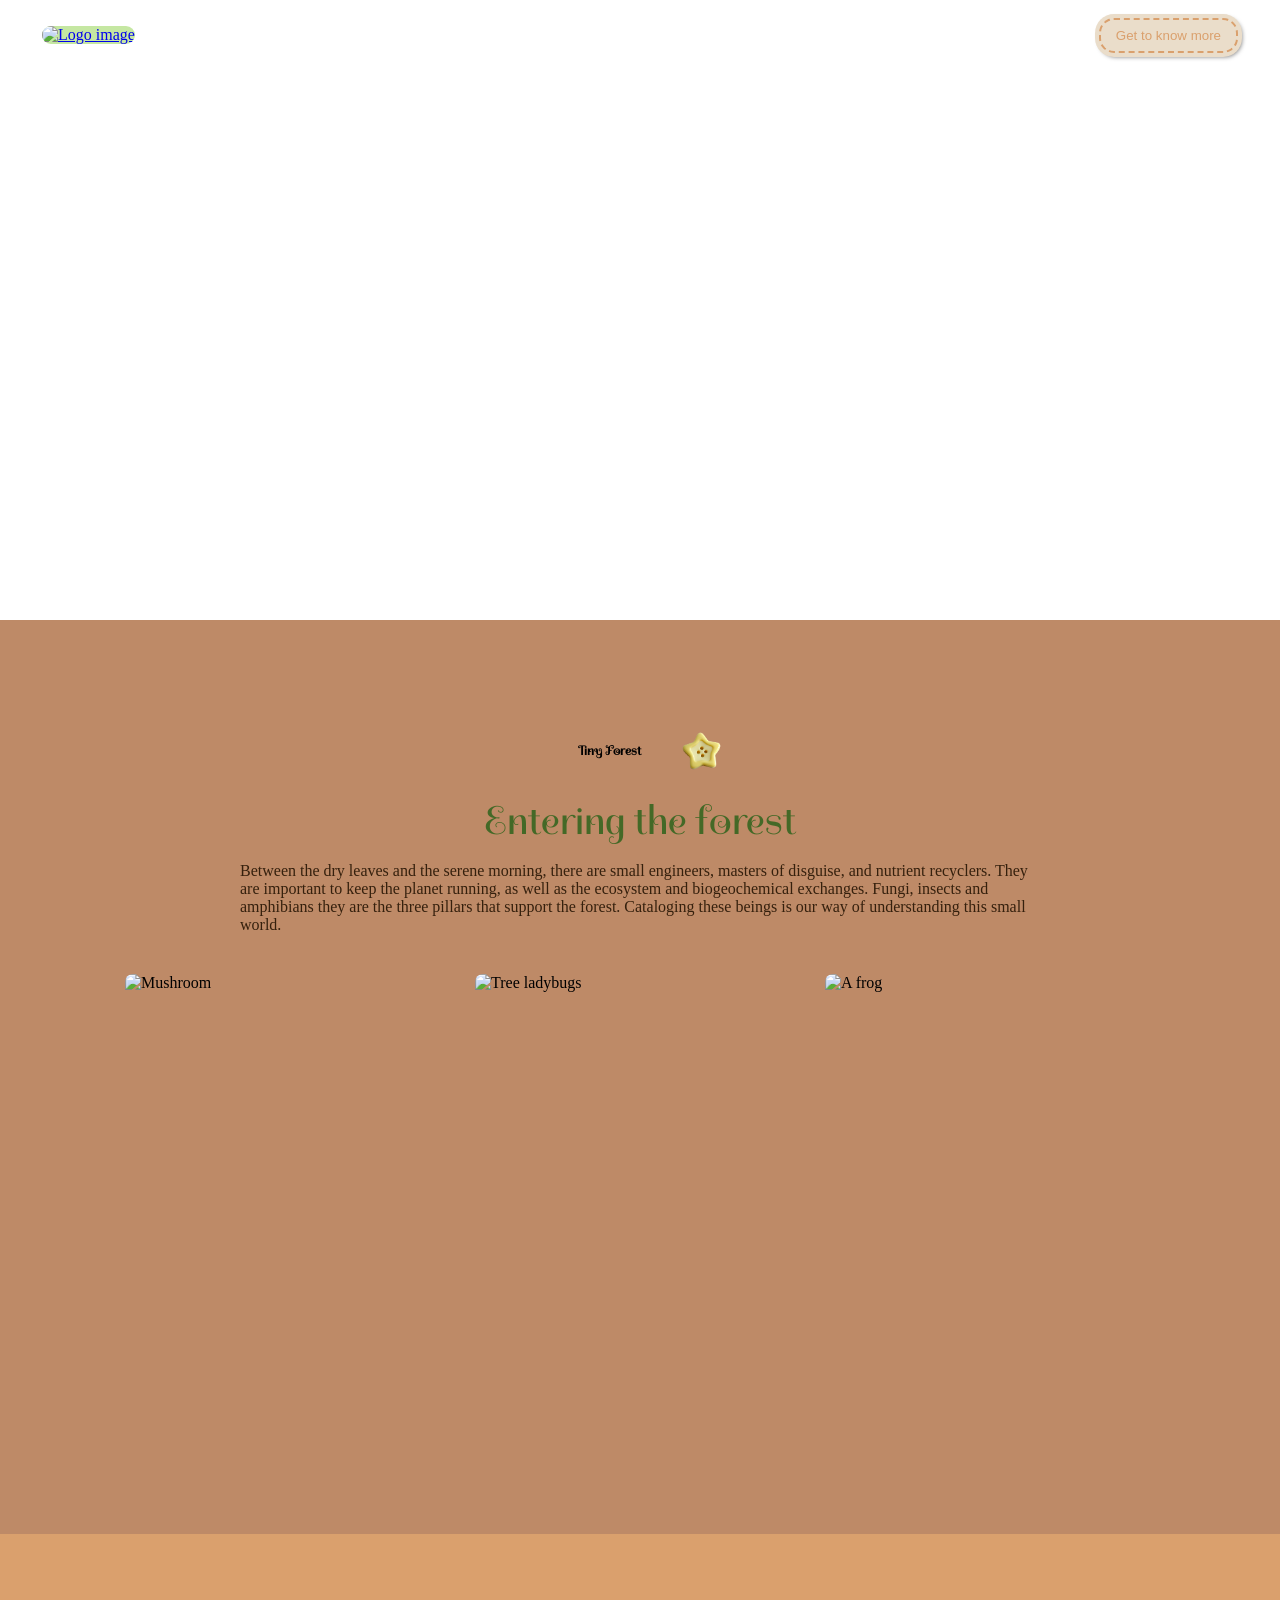
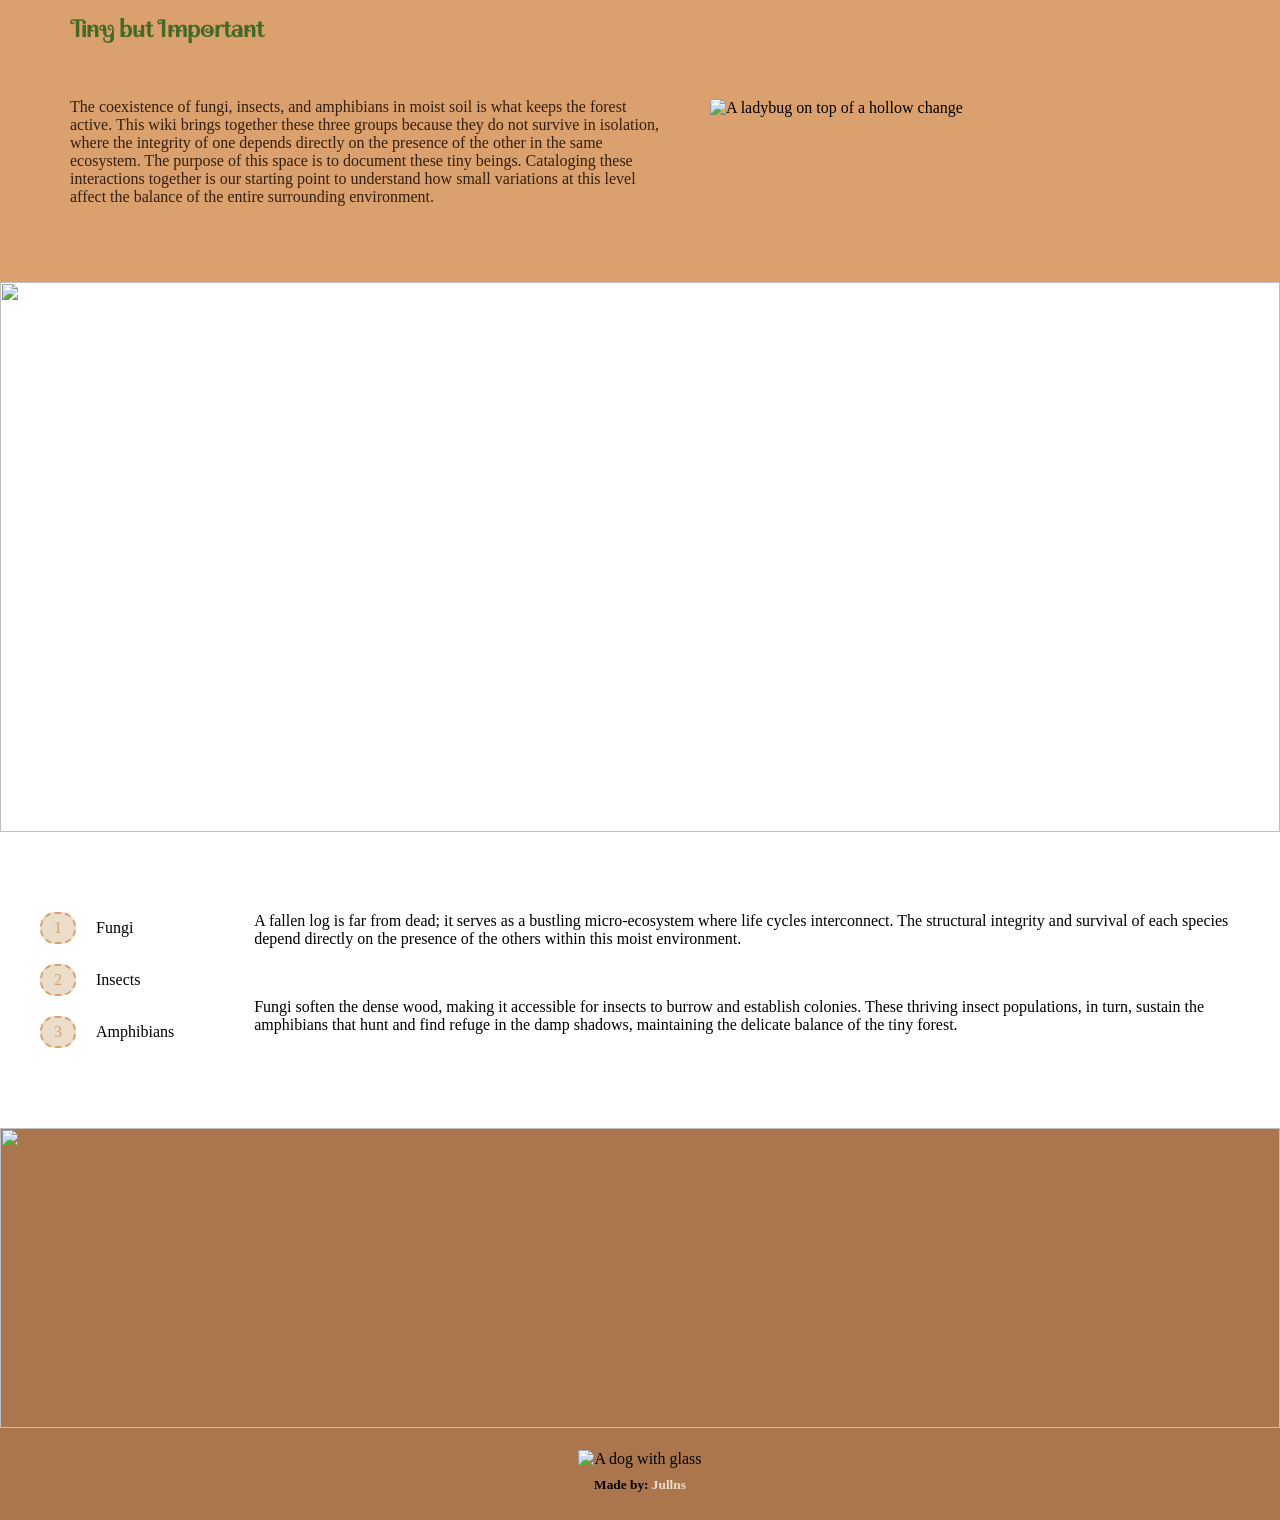
==== commit ca8e55de: "Update index.html" ====
--- a/index.html
+++ b/index.html
@@ -9,13 +9,13 @@
 </head>
 <body>
     <header>
-        <a href="index.html"><img src="/img/Logo.png" class="logo" alt="Logo image"></a>
+        <a href="index.html"><img src="img/Logo.png" class="logo" alt="Logo image"></a>
         <a href="home.html"><button class="btnHeader">Get to know more</button></a>
     </header>
 
     <section class="hero">
         <div class="imgHero">
-            <img src="/img/logoBig.png" alt="Website name">
+            <img src="img/logoBig.png" alt="Website name">
         </div>
     </section>
 
@@ -96,20 +96,26 @@
 
     <section class="containerAbout1">
         <div class="imgContainer">
-            <img src="https://i.pinimg.com/736x/b4/34/05/b43405a6c6531537ccabb3a57415e69e.jpg" alt="">
+            <img src="img/tronco.png" alt="">
         </div>
         <div class="imgsContainer">
             <div class="imgContainer1">
-                <img src="https://i.pinimg.com/736x/16/76/25/1676259814f19e960ae3fb7d10cefbdc.jpg" alt="">
+                <div class="tooltip">
+                    <span class="tooltipText">1</span>
+                    <img src="img/fungiRed.png" alt="" class="imgC1">
+                </div>
             </div>
             <div class="imgContainer2">
-                <img src="https://i.pinimg.com/736x/c9/18/b7/c918b74cd02851aae512fbfe6bda072d.jpg" alt="">
+                <div class="tooltip">
+                    <span class="tooltipText">2</span>
+                    <img src="img/cursor.png" alt="" class="imgC2">
+                </div>
             </div>
             <div class="imgContainer3">
-                <img src="https://i.pinimg.com/736x/c7/d8/ac/c7d8acb1a507242b9e1f4ab59ffd6779.jpg" alt="">
-            </div>
-            <div class="imgContainer4">
-                <img src="https://i.pinimg.com/736x/0f/88/f7/0f88f76f76c9b08f286b25aec2841755.jpg" alt="">
+                <div class="tooltip">
+                    <span class="tooltipText">3</span>
+                    <img src="img/frig.png" alt="" class="imgC3">
+                </div>
             </div>
         </div>
         <div class="listAbout">
@@ -117,29 +123,25 @@
                 <ul>
                     <li>
                         <span>1</span>
-                        LOREM
+                        Fungi
                     </li>
                     <li>
                         <span>2</span>
-                        IPSUM
+                        Insects
                     </li>
                     <li>
                         <span>3</span>
-                        DOLOR
-                    </li>
-                    <li>
-                        <span>4</span>
-                        AMET
+                        Amphibians
                     </li>
                 </ul>
             </div>
             <div class="textList">
                 <p>
-                    Lorem ipsum dolor sit amet, consectetur adipisicing elit. Quis, eum enim accusamus aliquid nostrum culpa. Distinctio neque quos nesciunt, deserunt, at commodi consequatur ipsa mollitia possimus consequuntur inventore enim ipsum?
+                    A fallen log is far from dead; it serves as a bustling micro-ecosystem where life cycles interconnect. The structural integrity and survival of each species depend directly on the presence of the others within this moist environment.
                 </p>
                 <br>
                 <p>
-                    Lorem ipsum dolor sit amet consectetur adipisicing elit. Est id iste illo quia asperiores libero minus, modi distinctio. Vero cupiditate tempore beatae expedita ipsum! Numquam, ut obcaecati. Aliquam, cumque ipsa!
+                    Fungi soften the dense wood, making it accessible for insects to burrow and establish colonies. These thriving insect populations, in turn, sustain the amphibians that hunt and find refuge in the damp shadows, maintaining the delicate balance of the tiny forest.
                 </p>
             </div>
         </div>
@@ -148,7 +150,7 @@
     <footer>
         <div class="footer">
             <div class="imgFooterBackround">
-                <img src="https://i.pinimg.com/736x/1a/88/d7/1a88d757e8497c07349bcb2c235b8cb6.jpg" alt="Several plant pots">
+                <img src="https://i.pinimg.com/736x/1a/88/d7/1a88d757e8497c07349bcb2c235b8cb6.jpg" alt="">
             </div>
             <div class="bellowPart">
                 <br>
--- a/style.css
+++ b/style.css
@@ -49,7 +49,7 @@
 
 /*Hero*/
 .hero{
-    background-image: url('/img/hero.png');
+    background-image: url('img/hero.png');
     background-size: cover;
     background-position: center;
     background-repeat: no-repeat;
@@ -295,7 +295,7 @@
 
 /*footer*/
 .footer{
-    background-color: rgb(65, 65, 65);
+    background-color: rgb(171, 118, 77);
     bottom: 0;
 }
 .imgFooterBackround img{
